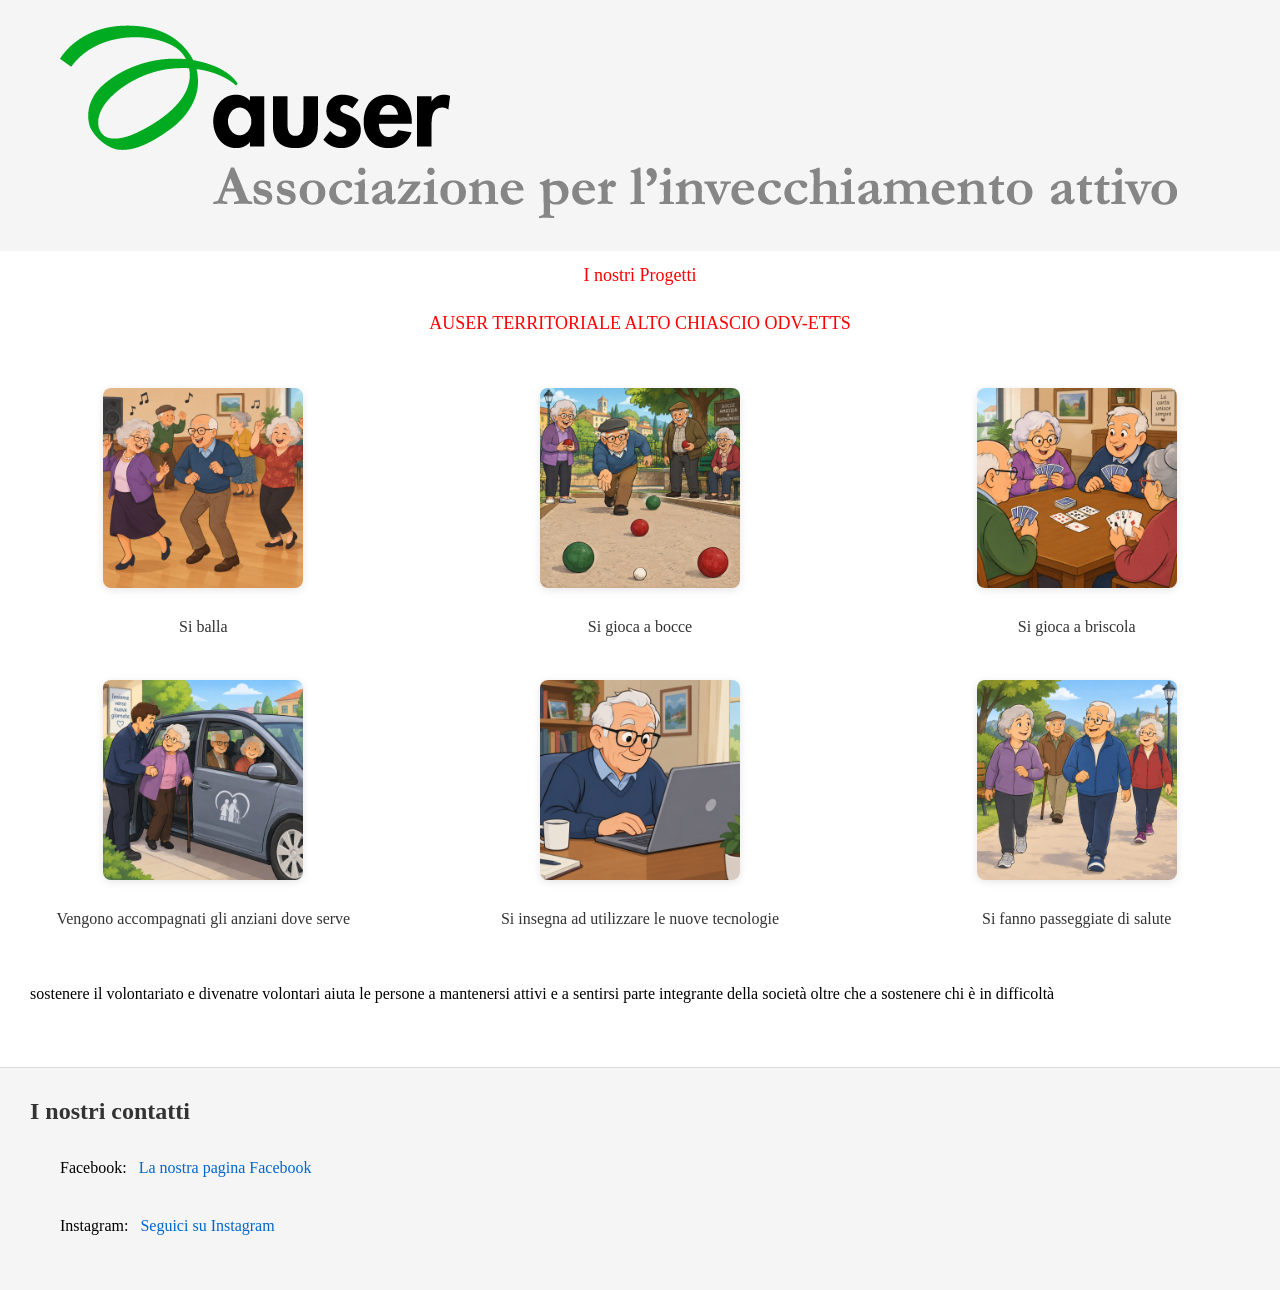
==== Lavoro/Sito_Web/Auser.html @ 1b9070cb "Add files via upload prima aggiunta" ====
<!DOCTYPE html>
<html lang="it">
<head>
    <meta charset="UTF-8">
    <meta name="viewport" content="width=device-width, initial-scale=1.0">
    <title>AUSER Gubbio</title>
<link rel="stylesheet" href="Auser.css">

</head>
<body>
    <header>
        <div class="header-container">
            <p> <a href="Auser.html"> <img src="Logo_Auser.png" alt="Logo AUSER"></a></p>
           
            <nav>
                <ul>
                    <li><a href="Chi_Siamo.html">Chi siamo</a></li>
                    <li><a href="Cosa_Facciamo.html">Cosa facciamo</a></li>
                    <li><a href="#comunicazione">Comunicazione</a></li>
                    <li><a href="#5x1000">5×1000</a></li>
                    <li><a href="Tesseramentio.html">Tesseramento</a></li>
                </ul>
            </nav>
        </div>
    </header>

    <main>
        <div class="Titolo_sottotitolo">
            <p>I nostri Progetti</p>
            <p>AUSER TERRITORIALE ALTO CHIASCIO ODV-ETTS</p>
        </div>

        <div class="projects-grid">
            <div class="project-card">
                <img src="Ballo.png" alt="Ballo">
                <p>Si balla</p>
            </div>
            <div class="project-card">
                <img src="Bocce.png" alt="Bocce">
                <p>Si gioca a bocce</p>
            </div>
            <div class="project-card">
                <img src="Briscola.png" alt="Briscola">
                <p>Si gioca a briscola</p>
            </div>
            <div class="project-card">
                <img src="Accomppagno.png" alt="Accomppagno">
                <p>Vengono accompagnati gli anziani dove serve</p>
            </div>
            <div class="project-card">
                <img src="UsoPC.png" alt="Uso PC">
                <p>Si insegna ad utilizzare le nuove tecnologie</p>
            </div>
            <div class="project-card">
                <img src="Passeggiata.png" alt="Passeggiata">
                <p>Si fanno passeggiate di salute</p>
            </div>
        </div>
    </main>
<p>sostenere il volontariato e divenatre volontari aiuta le persone a mantenersi attivi
     e a sentirsi parte integrante della società oltre che a sostenere chi è in difficoltà </p>
    <footer>
        <h2>I nostri contatti</h2>
        <div class="footer-content">
            <div class="footer-links">
                <p>Facebook: <a href="https://www.facebook.com/share/19EokS28yr/">La nostra pagina Facebook</a></p>
                <p>Instagram: <a href="https://www.instagram.com/progettoauser2026/">Seguici su Instagram</a></p>
            </div>

        </div>
    </footer>

    <script src="Auser.js"></script>
</body>
</html>
---- Lavoro/Sito_Web/Auser.css ----
.Titolo_sottotitolo {
            text-align: center;
            color: red;
            padding-bottom: 40px;
            font-size: 18px;
        }

        * {
            margin: 0;
            padding: 0;
            box-sizing: border-box;
        }

        header {
            background-color: #f5f5f5;
            padding: 15px 30px;
        }

        .header-container {
            display: flex;
            align-items: center;
            gap: 40px;
        }

        nav ul {
            display: flex;
            list-style: none;
            gap: 25px;
        }

        nav a {
            text-decoration: none;
            color: #333;
            font-size: 16px;
            font-weight: 500;
            transition: color 0.3s;
        }

        nav a:hover {
            color: #0066cc;
        }

        main {
            padding: 40px 30px;
        }

        main > p:first-child {
            font-size: 24px;
            font-weight: bold;
            margin-bottom: 10px;
            color: #333;
        }

        main > p:nth-of-type(2) {
            font-size: 18px;
            color: #666;
            margin-bottom: 30px;
        }

        .projects-grid {
            display: grid;
            grid-template-columns: repeat(3, 1fr);
            gap: 30px;
            margin-bottom: 30px;
        }

        .project-card {
            text-align: center;
        }

        .project-card img {
            width: 100%;
            max-width: 200px;
            height: auto;
            border-radius: 8px;
            box-shadow: 0 2px 8px rgba(0, 0, 0, 0.1);
            transition: transform 0.3s;
        }

        .project-card img:hover {
            transform: scale(1.05);
        }

        .project-card p {
            margin-top: 12px;
            font-size: 16px;
            font-weight: 500;
            color: #333;
        }

        footer {
            background-color: #f5f5f5;
            padding: 30px;
            margin-top: 50px;
            border-top: 1px solid #ddd;
        }

        footer h2 {
            margin-bottom: 20px;
            color: #333;
        }

        .footer-content {
            display: flex;
            align-items: center;
            gap: 40px;
        }

        .footer-links {
            flex: 1;
        }

        .footer-links p {
            margin-bottom: 12px;
            font-size: 16px;
        }

        .footer-links a {
            color: #0066cc;
            text-decoration: none;
            margin-left: 8px;
        }

        .footer-links a:hover {
            text-decoration: underline;
        }

        .footer-logo {
            flex-shrink: 0;
        }

        .footer-logo img {
            max-width: 100px;
            height: auto;
        }

        @media (max-width: 768px) {
            .projects-grid {
                grid-template-columns: repeat(2, 1fr);
            }

            .footer-content {
                flex-direction: column;
                align-items: flex-start;
            }
        }

        @media (max-width: 480px) {
            .projects-grid {
                grid-template-columns: 1fr;
            }
        }

         * {
            margin: 0;
            padding: 0;
            box-sizing: border-box;
        }
        header {
            background-color: #f5f5f5;
            padding: 15px 30px;
        }
        .header-container {
            display: flex;
            align-items: center;
            gap: 40px;
        }
        nav ul {
            display: flex;
            list-style: none;
            gap: 25px;
        }
        nav a {
            text-decoration: none;
            color: #333;
            font-size: 16px;
            font-weight: 500;
            transition: color 0.3s;
        }
        nav a:hover {
            color: #0066cc;
        }
        main {
            padding: 0;
            display: block;
        }
        .ChiSiamo {
            width: 100%;
        }
        .ChiSiamo img {
            width: 50%;
            height: 15%;
        }
        .titolo {
            color: red;
            font-size: 32px;
            font-weight: bold;
            padding: 15px 30px;
        }
        p {
            padding: 10px 30px;
            line-height: 1.6;
        }
        .sottotitolo {
            color: red;
            font-weight: bold;
            padding: 15px 30px;
            font-size: 18px;
        }
        ul {
            padding: 10px 30px 10px 60px;
            line-height: 1.8;
        }
        li {
            margin-bottom: 8px;
        }
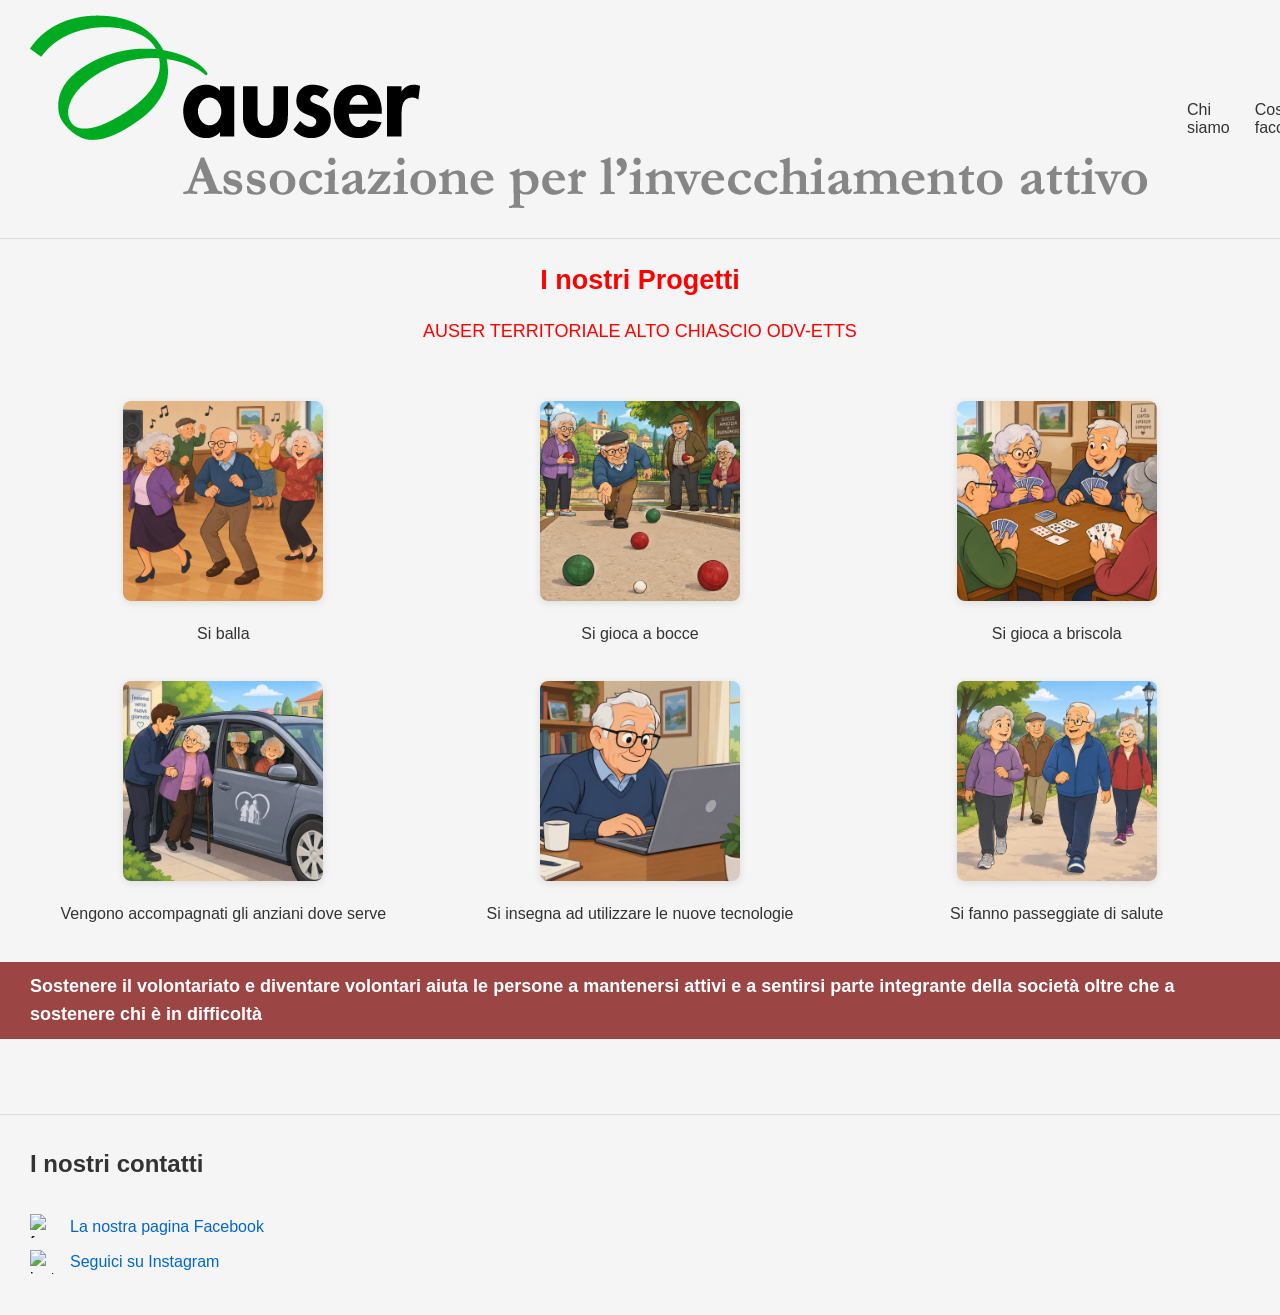
==== commit b067b942: "Refactor Auser.html for improved structure and content Updated HTML structure and improved semantics" ====
--- a/Lavoro/Sito_Web/Auser.html
+++ b/Lavoro/Sito_Web/Auser.html
@@ -1,23 +1,22 @@
 <!DOCTYPE html>
 <html lang="it">
+
 <head>
     <meta charset="UTF-8">
     <meta name="viewport" content="width=device-width, initial-scale=1.0">
     <title>AUSER Gubbio</title>
-<link rel="stylesheet" href="Auser.css">
+    <link rel="stylesheet" href="Auser.css">
+</head>
 
-</head>
 <body>
     <header>
         <div class="header-container">
-            <p> <a href="Auser.html"> <img src="Logo_Auser.png" alt="Logo AUSER"></a></p>
-           
+            <h1><a href="Auser.html"><img src="Logo_Auser.png" alt="Logo AUSER"></a></h1>
+
             <nav>
                 <ul>
                     <li><a href="Chi_Siamo.html">Chi siamo</a></li>
                     <li><a href="Cosa_Facciamo.html">Cosa facciamo</a></li>
-                    <li><a href="#comunicazione">Comunicazione</a></li>
-                    <li><a href="#5x1000">5×1000</a></li>
                     <li><a href="Tesseramentio.html">Tesseramento</a></li>
                 </ul>
             </nav>
@@ -25,8 +24,10 @@
     </header>
 
     <main>
+
+        
         <div class="Titolo_sottotitolo">
-            <p>I nostri Progetti</p>
+            <h2>I nostri Progetti</h2>
             <p>AUSER TERRITORIALE ALTO CHIASCIO ODV-ETTS</p>
         </div>
 
@@ -56,20 +57,30 @@
                 <p>Si fanno passeggiate di salute</p>
             </div>
         </div>
+
+<div class="nota">
+<p><strong>Sostenere il volontariato e diventare volontari aiuta le persone a mantenersi attivi e a sentirsi parte integrante della società oltre che a sostenere chi è in difficoltà</strong></p>
+    
+</div>
+        
     </main>
-<p>sostenere il volontariato e divenatre volontari aiuta le persone a mantenersi attivi
-     e a sentirsi parte integrante della società oltre che a sostenere chi è in difficoltà </p>
+
+
+
+    
+    
     <footer>
         <h2>I nostri contatti</h2>
         <div class="footer-content">
             <div class="footer-links">
-                <p>Facebook: <a href="https://www.facebook.com/share/19EokS28yr/">La nostra pagina Facebook</a></p>
-                <p>Instagram: <a href="https://www.instagram.com/progettoauser2026/">Seguici su Instagram</a></p>
+                <p><img src="faceboock.png" alt="faceboock"><a href="https://www.facebook.com/share/19EokS28yr/">La nostra pagina Facebook</a></p>
+
+                <p><img src="instagram.png" alt="instagram"><a href="https://www.instagram.com/progettoauser2026/">Seguici su Instagram</a></p>
             </div>
-
         </div>
     </footer>
 
-    <script src="Auser.js"></script>
+
 </body>
-</html>+
+</html>
--- a/Lavoro/Sito_Web/Auser.css
+++ b/Lavoro/Sito_Web/Auser.css
@@ -1,216 +1,332 @@
+/* ===== RESET ===== */
+* {
+    margin: 0;
+    padding: 0;
+    box-sizing: border-box;
+}
+
+body {
+    font-family: Arial, sans-serif;
+    line-height: 1.6;
+    background-color: #f5f5f5;
+}
+
+/* ===== HEADER E NAV (uguali in tutte le pagine) ===== */
+header {
+    background-color: #f5f5f5;
+    padding: 15px 30px;
+    border-bottom: 1px solid #ddd;
+}
+
+header .header-container {
+    display: flex;
+    align-items: center;
+    gap: 40px;
+}
+
+header .logo {
+    display: block;
+    flex-shrink: 0;
+}
+
+header .logo img {
+    display: block;
+    height: 60px;
+    width: auto;
+}
+
+header nav ul {
+    display: flex;
+    list-style: none;
+    gap: 25px;
+    margin: 0;
+    padding: 0;
+    line-height: normal;
+}
+
+
+.nota {
+    background-color: rgb(156, 69, 69);
+    color: white;
+    font-size: 12px;
+}
+
+header nav li {
+    margin: 0;
+}
+
+header nav a {
+    text-decoration: none;
+    color: #333;
+    font-size: 16px;
+    font-weight: 500;
+    transition: color 0.3s;
+}
+
+header nav a:hover {
+    color: #0066cc;
+}
+
+/* ===== MAIN ===== */
+main {
+    display: block;
+    padding: 20px 0;
+}
+
+main p {
+    padding: 10px 30px;
+    margin: 5px 0;
+    font-size: 18px;
+    line-height: 1.6;
+}
+
+main ul {
+    padding: 10px 30px 10px 60px;
+    line-height: 1.8;
+}
+
+main li {
+    margin-bottom: 8px;
+}
+
+.titolo {
+    color: red;
+    font-size: 32px;
+    font-weight: bold;
+    padding: 15px 30px;
+}
+
+.sottotitolo {
+    color: red;
+    font-weight: bold;
+    font-size: 18px;
+    padding: 15px 30px;
+}
+
 .Titolo_sottotitolo {
-            text-align: center;
-            color: red;
-            padding-bottom: 40px;
-            font-size: 18px;
-        }
-
-        * {
-            margin: 0;
-            padding: 0;
-            box-sizing: border-box;
-        }
-
-        header {
-            background-color: #f5f5f5;
-            padding: 15px 30px;
-        }
-
-        .header-container {
-            display: flex;
-            align-items: center;
-            gap: 40px;
-        }
-
-        nav ul {
-            display: flex;
-            list-style: none;
-            gap: 25px;
-        }
-
-        nav a {
-            text-decoration: none;
-            color: #333;
-            font-size: 16px;
-            font-weight: 500;
-            transition: color 0.3s;
-        }
-
-        nav a:hover {
-            color: #0066cc;
-        }
-
-        main {
-            padding: 40px 30px;
-        }
-
-        main > p:first-child {
-            font-size: 24px;
-            font-weight: bold;
-            margin-bottom: 10px;
-            color: #333;
-        }
-
-        main > p:nth-of-type(2) {
-            font-size: 18px;
-            color: #666;
-            margin-bottom: 30px;
-        }
-
-        .projects-grid {
-            display: grid;
-            grid-template-columns: repeat(3, 1fr);
-            gap: 30px;
-            margin-bottom: 30px;
-        }
-
-        .project-card {
-            text-align: center;
-        }
-
-        .project-card img {
-            width: 100%;
-            max-width: 200px;
-            height: auto;
-            border-radius: 8px;
-            box-shadow: 0 2px 8px rgba(0, 0, 0, 0.1);
-            transition: transform 0.3s;
-        }
-
-        .project-card img:hover {
-            transform: scale(1.05);
-        }
-
-        .project-card p {
-            margin-top: 12px;
-            font-size: 16px;
-            font-weight: 500;
-            color: #333;
-        }
-
-        footer {
-            background-color: #f5f5f5;
-            padding: 30px;
-            margin-top: 50px;
-            border-top: 1px solid #ddd;
-        }
-
-        footer h2 {
-            margin-bottom: 20px;
-            color: #333;
-        }
-
-        .footer-content {
-            display: flex;
-            align-items: center;
-            gap: 40px;
-        }
-
-        .footer-links {
-            flex: 1;
-        }
-
-        .footer-links p {
-            margin-bottom: 12px;
-            font-size: 16px;
-        }
-
-        .footer-links a {
-            color: #0066cc;
-            text-decoration: none;
-            margin-left: 8px;
-        }
-
-        .footer-links a:hover {
-            text-decoration: underline;
-        }
-
-        .footer-logo {
-            flex-shrink: 0;
-        }
-
-        .footer-logo img {
-            max-width: 100px;
-            height: auto;
-        }
-
-        @media (max-width: 768px) {
-            .projects-grid {
-                grid-template-columns: repeat(2, 1fr);
-            }
-
-            .footer-content {
-                flex-direction: column;
-                align-items: flex-start;
-            }
-        }
-
-        @media (max-width: 480px) {
-            .projects-grid {
-                grid-template-columns: 1fr;
-            }
-        }
-
-         * {
-            margin: 0;
-            padding: 0;
-            box-sizing: border-box;
-        }
-        header {
-            background-color: #f5f5f5;
-            padding: 15px 30px;
-        }
-        .header-container {
-            display: flex;
-            align-items: center;
-            gap: 40px;
-        }
-        nav ul {
-            display: flex;
-            list-style: none;
-            gap: 25px;
-        }
-        nav a {
-            text-decoration: none;
-            color: #333;
-            font-size: 16px;
-            font-weight: 500;
-            transition: color 0.3s;
-        }
-        nav a:hover {
-            color: #0066cc;
-        }
-        main {
-            padding: 0;
-            display: block;
-        }
-        .ChiSiamo {
-            width: 100%;
-        }
-        .ChiSiamo img {
-            width: 50%;
-            height: 15%;
-        }
-        .titolo {
-            color: red;
-            font-size: 32px;
-            font-weight: bold;
-            padding: 15px 30px;
-        }
-        p {
-            padding: 10px 30px;
-            line-height: 1.6;
-        }
-        .sottotitolo {
-            color: red;
-            font-weight: bold;
-            padding: 15px 30px;
-            font-size: 18px;
-        }
-        ul {
-            padding: 10px 30px 10px 60px;
-            line-height: 1.8;
-        }
-        li {
-            margin-bottom: 8px;
-        }+    text-align: center;
+    color: red;
+    font-size: 18px;
+    padding-bottom: 40px;
+}
+
+.ChiSiamo {
+    width: 100%;
+}
+
+.ChiSiamo img {
+    width: 50%;
+    height: auto;
+}
+
+/* ===== GRIGLIA PROGETTI ===== */
+.projects-grid {
+    display: grid;
+    grid-template-columns: repeat(3, 1fr);
+    gap: 30px;
+    padding: 0 30px;
+    margin-bottom: 30px;
+}
+
+.project-card {
+    text-align: center;
+}
+
+.project-card img {
+    width: 100%;
+    max-width: 200px;
+    height: auto;
+    border-radius: 8px;
+    box-shadow: 0 2px 8px rgba(0, 0, 0, 0.1);
+    transition: transform 0.3s;
+}
+
+.project-card img:hover {
+    transform: scale(1.05);
+}
+
+.project-card p {
+    margin-top: 12px;
+    padding: 0;
+    font-size: 16px;
+    font-weight: 500;
+    color: #333;
+}
+
+/* ===== FOOTER ===== */
+footer {
+    background-color: #f5f5f5;
+    padding: 30px;
+    margin-top: 50px;
+    border-top: 1px solid #ddd;
+}
+
+footer h2 {
+    margin-bottom: 20px;
+    color: #333;
+}
+
+.footer-content {
+    display: flex;
+    align-items: center;
+    gap: 40px;
+}
+
+.footer-links {
+    flex: 1;
+}
+
+.footer-links p {
+    margin-bottom: 12px;
+    font-size: 16px;
+}
+
+.footer-links a {
+    color: #0066cc;
+    text-decoration: none;
+    margin-left: 8px;
+}
+
+.footer-links a:hover {
+    text-decoration: underline;
+}
+
+.footer-logo {
+    flex-shrink: 0;
+}
+
+.footer-logo img {
+    max-width: 100px;
+    height: auto;
+}
+
+/* ===== RESPONSIVE ===== */
+@media (max-width: 768px) {
+    .projects-grid {
+        grid-template-columns: repeat(2, 1fr);
+    }
+
+    .footer-content {
+        flex-direction: column;
+        align-items: flex-start;
+    }
+}
+
+@media (max-width: 480px) {
+    .projects-grid {
+        grid-template-columns: 1fr;
+    }
+
+    header .header-container {
+        flex-direction: column;
+        align-items: flex-start;
+        gap: 15px;
+    }
+
+    header nav ul {
+        flex-wrap: wrap;
+    }
+}
+
+/* Allineamento immagini nei link social */
+.footer-links img {
+    width: 24px;
+    height: 24px;
+    vertical-align: middle;
+    margin-right: 8px;
+}
+
+.footer-links p {
+    display: flex;
+    align-items: center;
+    margin: 10px 0;
+}
+
+.footer-links a {
+    vertical-align: middle;
+}
+
+.container {
+    max-width: 600px;
+    margin: 40px auto;
+    padding: 20px;
+}
+
+.form-group {
+    margin-bottom: 20px;
+}
+
+.form-row {
+    display: grid;
+    grid-template-columns: 1fr 1fr;
+    gap: 20px;
+}
+
+label {
+    display: block;
+    margin-bottom: 8px;
+    color: #555;
+    font-weight: 600;
+    font-size: 14px;
+}
+
+input {
+    width: 100%;
+    padding: 12px;
+    border: 2px solid #ddd;
+    border-radius: 5px;
+    font-size: 14px;
+    font-family: inherit;
+}
+
+input:focus {
+    outline: none;
+    border-color: #667eea;
+    box-shadow: 0 0 5px rgba(102, 126, 234, 0.3);
+}
+
+button {
+    width: 100%;
+    padding: 14px;
+    background: linear-gradient(135deg, #667eea 0%, #764ba2 100%);
+    color: white;
+    border: none;
+    border-radius: 5px;
+    font-size: 16px;
+    font-weight: 600;
+    cursor: pointer;
+    margin-top: 20px;
+}
+
+button:hover {
+    transform: translateY(-2px);
+    box-shadow: 0 5px 20px rgba(102, 126, 234, 0.4);
+}
+
+button:disabled {
+    opacity: 0.6;
+    cursor: not-allowed;
+}
+
+.message {
+    padding: 15px;
+    border-radius: 5px;
+    margin-bottom: 20px;
+    text-align: center;
+    font-weight: 600;
+    display: none;
+}
+
+.message.success {
+    background-color: #d4edda;
+    color: #155724;
+    border: 1px solid #c3e6cb;
+    display: block;
+}
+
+.message.error {
+    background-color: #f8d7da;
+    color: #721c24;
+    border: 1px solid #f5c6cb;
+    display: block;
+}
